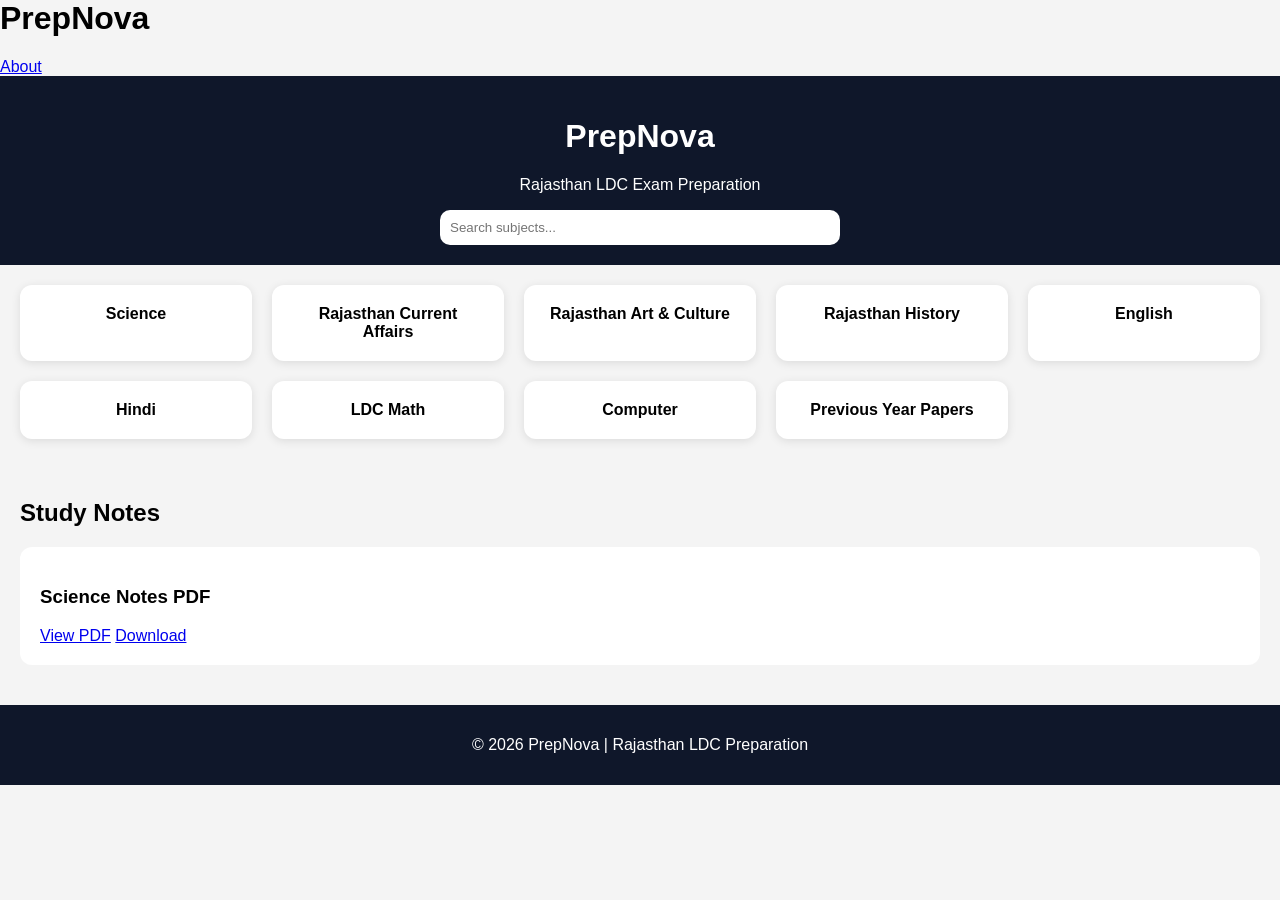
==== index.html @ 3d997fd1 "Update index.html" ====
<body>

<h1>PrepNova</h1>

<a href="about.html">About</a>

</body>
<!DOCTYPE html>
<html lang="en">
<head>
<meta charset="UTF-8">
<meta name="viewport" content="width=device-width, initial-scale=1.0">
<title>PrepNova - Rajasthan LDC Preparation</title>
<link rel="stylesheet" href="style.css">
</head>
<body>
<header>
  <h1>PrepNova</h1>
  <p>Rajasthan LDC Exam Preparation</p>
  <input type="text" id="searchInput" placeholder="Search subjects...">
</header>

<section class="subjects" id="subjectsContainer">
  <div class="card">Science</div>
  <div class="card">Rajasthan Current Affairs</div>
  <div class="card">Rajasthan Art & Culture</div>
  <div class="card">Rajasthan History</div>
  <div class="card">English</div>
  <div class="card">Hindi</div>
  <div class="card">LDC Math</div>
  <div class="card">Computer</div>
  <div class="card">Previous Year Papers</div>
</section>

<section class="notes">
<h2>Study Notes</h2>
<div class="pdf-card">
<h3>Science Notes PDF</h3>
<a href="#">View PDF</a>
<a href="#">Download</a>
</div>
</section>

<footer>
<p>© 2026 PrepNova | Rajasthan LDC Preparation</p>
</footer>

<script src="script.js"></script>
</body>
</html>
---- style.css ----
body {
font-family: Arial, sans-serif;
margin:0;
padding:0;
background:#f4f4f4;
}

header {
background:#0f172a;
color:white;
padding:20px;
text-align:center;
}

#searchInput {
padding:10px;
width:80%;
max-width:400px;
border-radius:10px;
border:none;
}

.subjects {
display:grid;
grid-template-columns:repeat(auto-fit,minmax(200px,1fr));
gap:20px;
padding:20px;
}

.card {
background:white;
padding:20px;
border-radius:12px;
text-align:center;
font-weight:bold;
box-shadow:0 2px 10px rgba(0,0,0,0.1);
cursor:pointer;
}

.notes {
padding:20px;
}

.pdf-card {
background:white;
padding:20px;
border-radius:12px;
}

footer {
background:#0f172a;
color:white;
text-align:center;
padding:15px;
margin-top:20px;
}
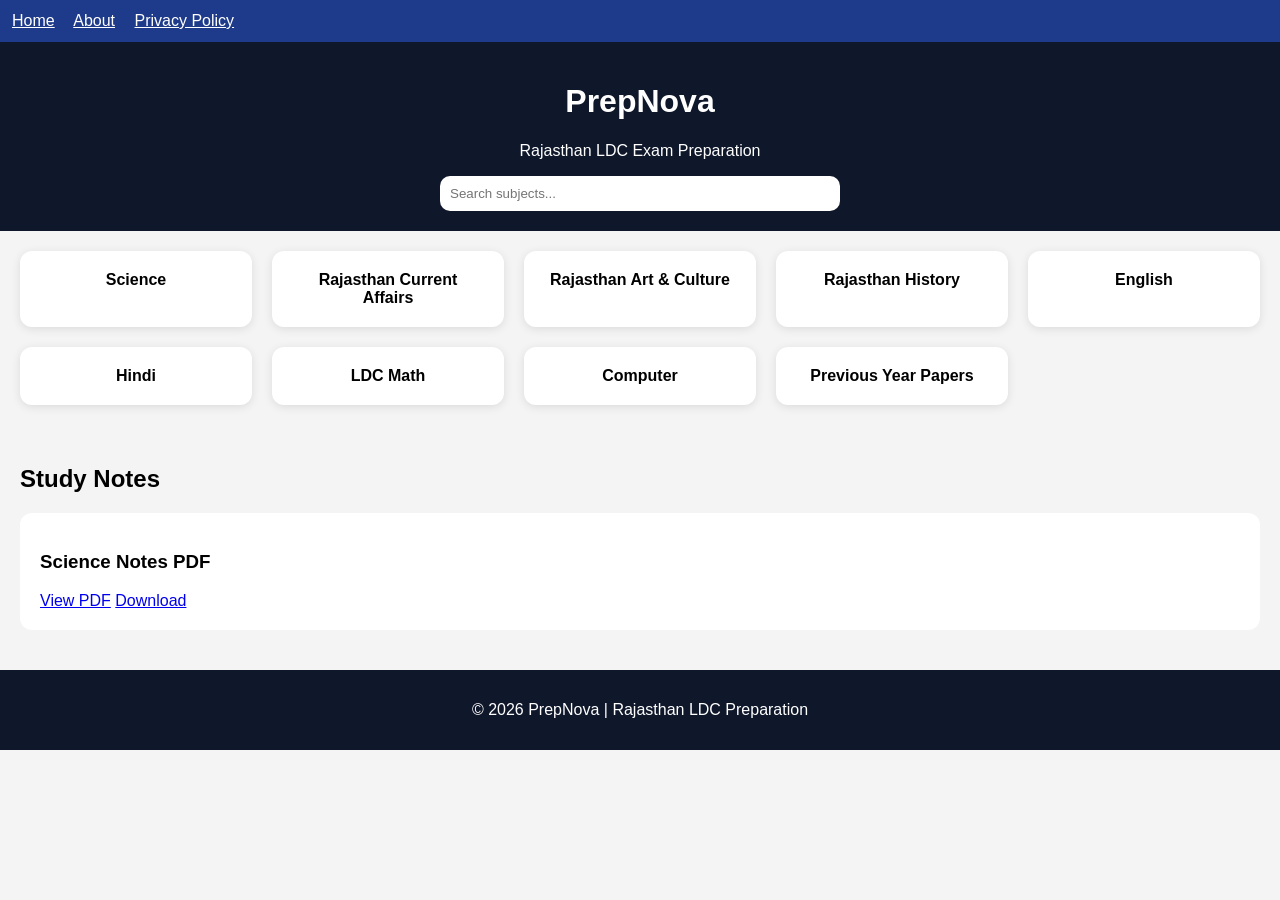
==== commit 1135abaa: "Update index.html" ====
--- a/index.html
+++ b/index.html
@@ -1,8 +1,12 @@
 <body>
 
-<h1>PrepNova</h1>
+  <div style="background:#1e3a8a; padding:12px;">
 
-<a href="about.html">About</a>
+    <a href="index.html" style="color:white; margin-right:15px;">Home</a>
+    <a href="about.html" style="color:white; margin-right:15px;">About</a>
+    <a href="privacy-policy.html" style="color:white; margin-right:15px;">Privacy Policy</a>
+
+</div>
 
 </body>
 <!DOCTYPE html>
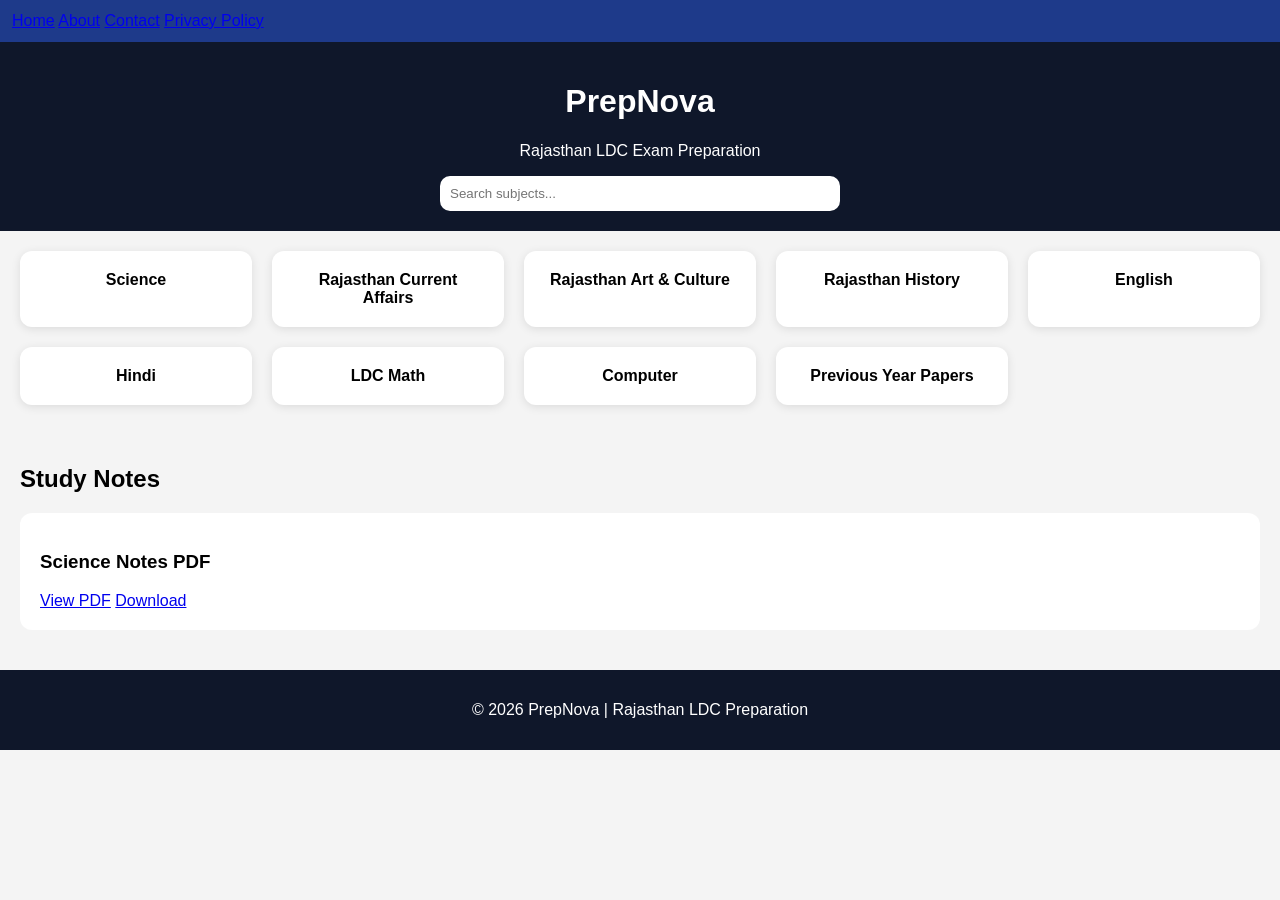
==== commit 632cd9c4: "Update index.html" ====
--- a/index.html
+++ b/index.html
@@ -2,9 +2,10 @@
 
   <div style="background:#1e3a8a; padding:12px;">
 
-    <a href="index.html" style="color:white; margin-right:15px;">Home</a>
-    <a href="about.html" style="color:white; margin-right:15px;">About</a>
-    <a href="privacy-policy.html" style="color:white; margin-right:15px;">Privacy Policy</a>
+    <a href="index.html">Home</a>
+<a href="about.html">About</a>
+<a href="contact.html">Contact</a>
+<a href="privacy-policy.html">Privacy Policy</a>
 
 </div>
 
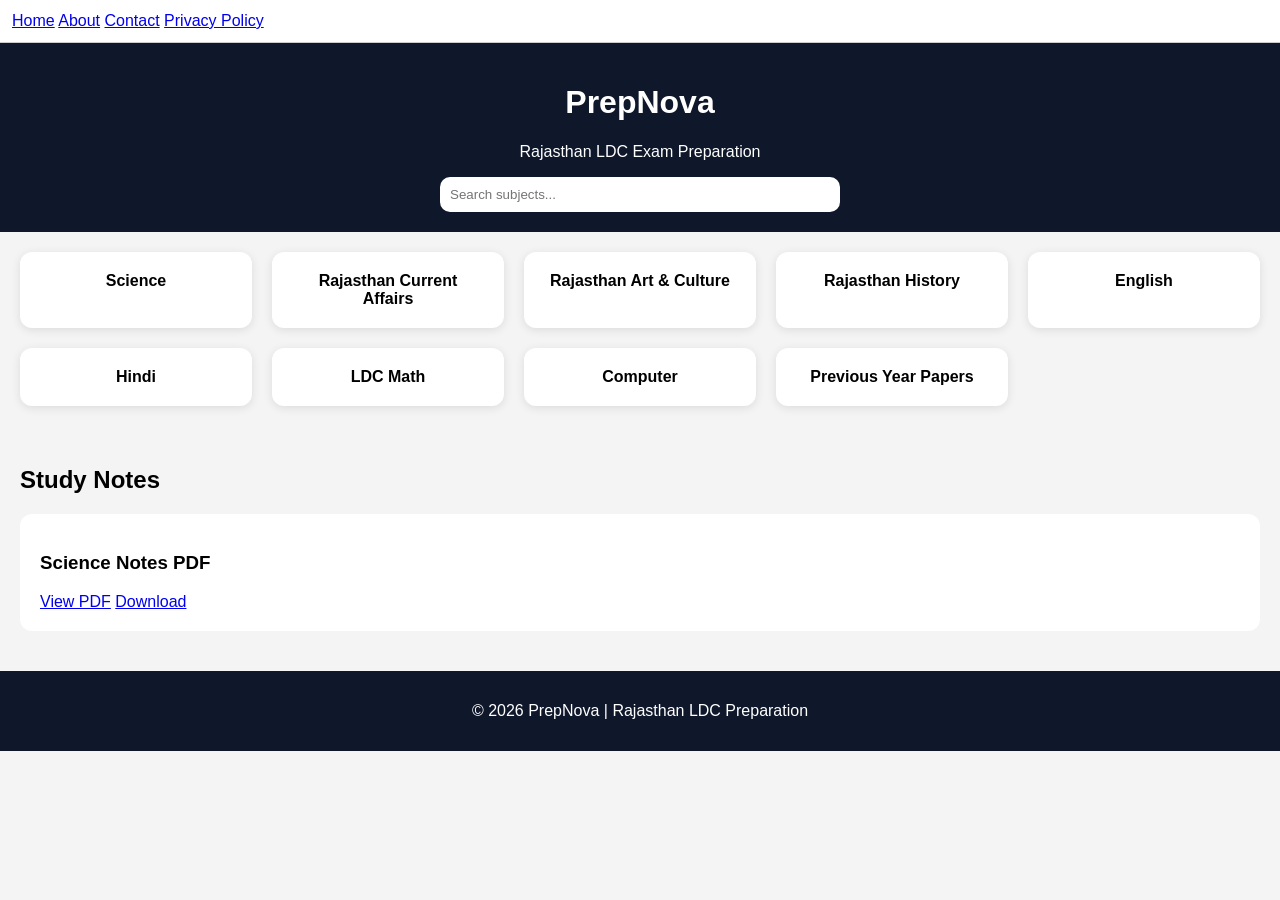
==== commit 1ffa76cb: "Update index.html" ====
--- a/index.html
+++ b/index.html
@@ -1,6 +1,6 @@
 <body>
 
-  <div style="background:#1e3a8a; padding:12px;">
+  <div style="background:white; padding:12px; border-bottom:1px solid #ccc;">
 
     <a href="index.html">Home</a>
 <a href="about.html">About</a>
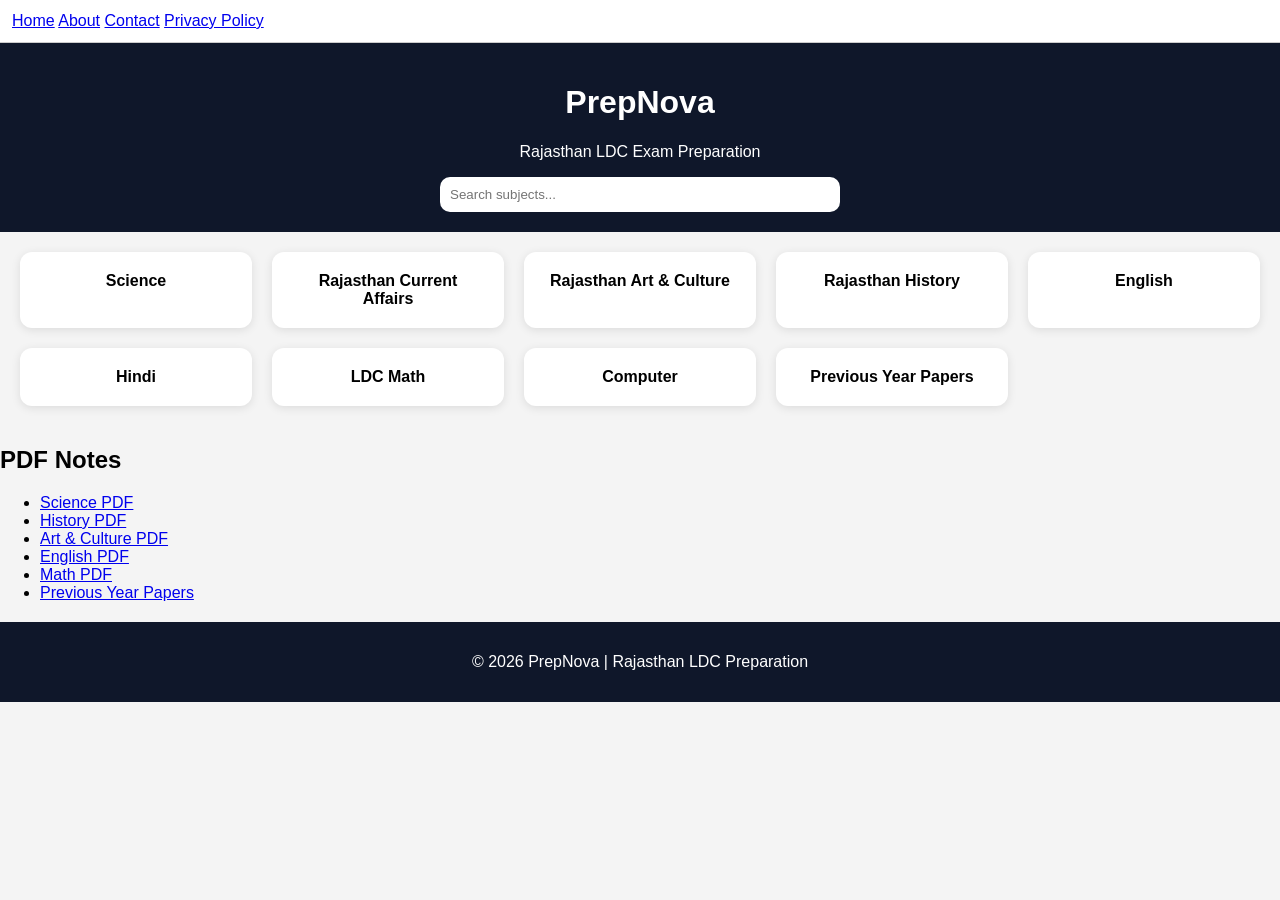
==== commit 43bced64: "Update index.html" ====
--- a/index.html
+++ b/index.html
@@ -37,12 +37,17 @@
   <div class="card">Previous Year Papers</div>
 </section>
 
-<section class="notes">
-<h2>Study Notes</h2>
-<div class="pdf-card">
-<h3>Science Notes PDF</h3>
-<a href="#">View PDF</a>
-<a href="#">Download</a>
+<section>
+  <h2>PDF Notes</h2>
+
+<ul>
+    <li><a href="pdf/science.pdf" target="_blank">Science PDF</a></li>
+    <li><a href="pdf/history.pdf" target="_blank">History PDF</a></li>
+    <li><a href="pdf/art-culture.pdf" target="_blank">Art & Culture PDF</a></li>
+    <li><a href="pdf/english.pdf" target="_blank">English PDF</a></li>
+    <li><a href="pdf/math.pdf" target="_blank">Math PDF</a></li>
+    <li><a href="pdf/previous-year-papers.pdf" target="_blank">Previous Year Papers</a></li>
+</ul>
 </div>
 </section>
 
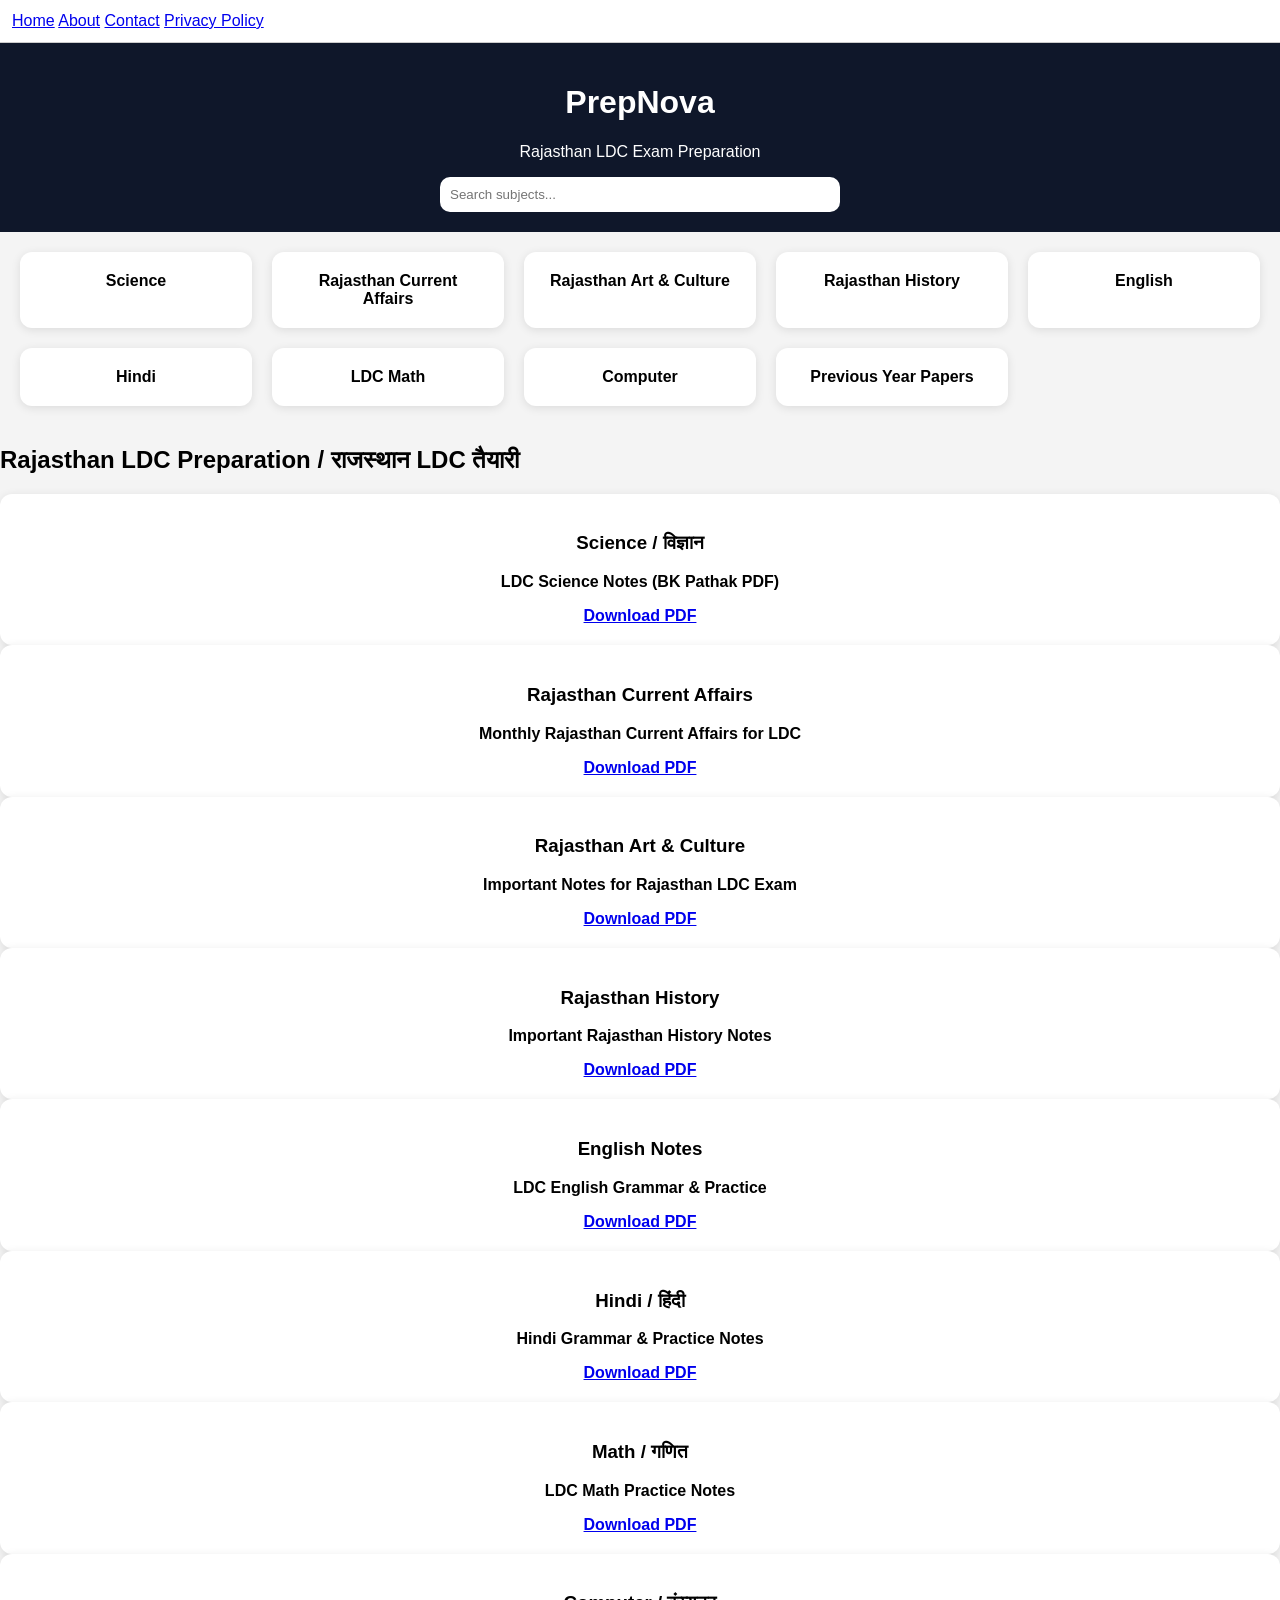
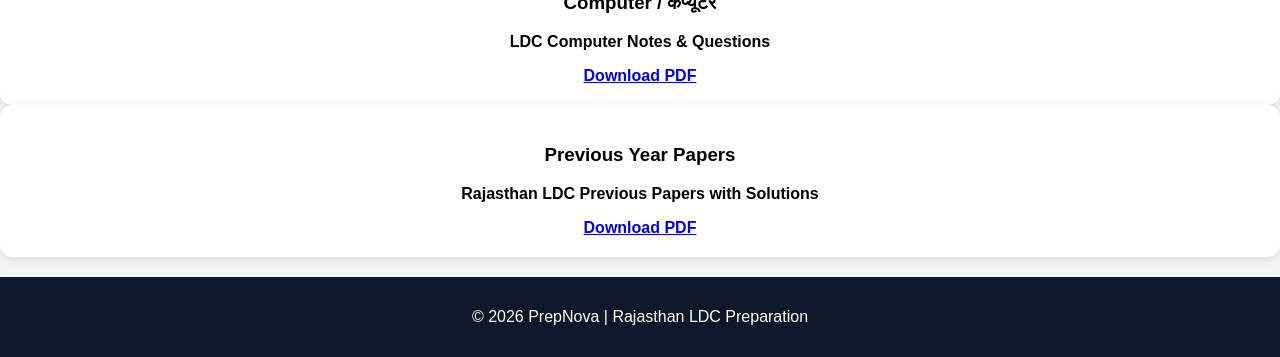
==== commit 961e8d14: "Update index.html" ====
--- a/index.html
+++ b/index.html
@@ -38,16 +38,87 @@
 </section>
 
 <section>
-  <h2>PDF Notes</h2>
+  <section id="ldc" class="container section">
+  <h2>Rajasthan LDC Preparation / राजस्थान LDC तैयारी</h2>
 
-<ul>
-    <li><a href="pdf/science.pdf" target="_blank">Science PDF</a></li>
-    <li><a href="pdf/history.pdf" target="_blank">History PDF</a></li>
-    <li><a href="pdf/art-culture.pdf" target="_blank">Art & Culture PDF</a></li>
-    <li><a href="pdf/english.pdf" target="_blank">English PDF</a></li>
-    <li><a href="pdf/math.pdf" target="_blank">Math PDF</a></li>
-    <li><a href="pdf/previous-year-papers.pdf" target="_blank">Previous Year Papers</a></li>
-</ul>
+  <div class="grid">
+
+    <div class="card">
+      <h3>Science / विज्ञान</h3>
+      <p>LDC Science Notes (BK Pathak PDF)</p>
+      <a href="pdfs/ldc-science-bk-pathak.pdf" download>
+        Download PDF
+      </a>
+    </div>
+
+    <div class="card">
+      <h3>Rajasthan Current Affairs</h3>
+      <p>Monthly Rajasthan Current Affairs for LDC</p>
+      <a href="pdfs/rajasthan-current-affairs.pdf" download>
+        Download PDF
+      </a>
+    </div>
+
+    <div class="card">
+      <h3>Rajasthan Art & Culture</h3>
+      <p>Important Notes for Rajasthan LDC Exam</p>
+      <a href="pdfs/rajasthan-art-culture.pdf" download>
+        Download PDF
+      </a>
+    </div>
+
+    <div class="card">
+      <h3>Rajasthan History</h3>
+      <p>Important Rajasthan History Notes</p>
+      <a href="pdfs/rajasthan-history.pdf" download>
+        Download PDF
+      </a>
+    </div>
+
+    <div class="card">
+      <h3>English Notes</h3>
+      <p>LDC English Grammar & Practice</p>
+      <a href="pdfs/ldc-english.pdf" download>
+        Download PDF
+      </a>
+    </div>
+
+    <div class="card">
+      <h3>Hindi / हिंदी</h3>
+      <p>Hindi Grammar & Practice Notes</p>
+      <a href="pdfs/ldc-hindi.pdf" download>
+        Download PDF
+      </a>
+    </div>
+
+    <div class="card">
+      <h3>Math / गणित</h3>
+      <p>LDC Math Practice Notes</p>
+      <a href="pdfs/ldc-math.pdf" download>
+        Download PDF
+      </a>
+    </div>
+
+    <div class="card">
+      <h3>Computer / कंप्यूटर</h3>
+      <p>LDC Computer Notes & Questions</p>
+      <a href="pdfs/ldc-computer.pdf" download>
+        Download PDF
+      </a>
+    </div>
+
+    <div class="card">
+      <h3>Previous Year Papers</h3>
+      <p>Rajasthan LDC Previous Papers with Solutions</p>
+      <a href="pdfs/ldc-previous-papers.pdf" download>
+        Download PDF
+      </a>
+    </div>
+
+  </div>
+  </section>
+
+
 </div>
 </section>
 
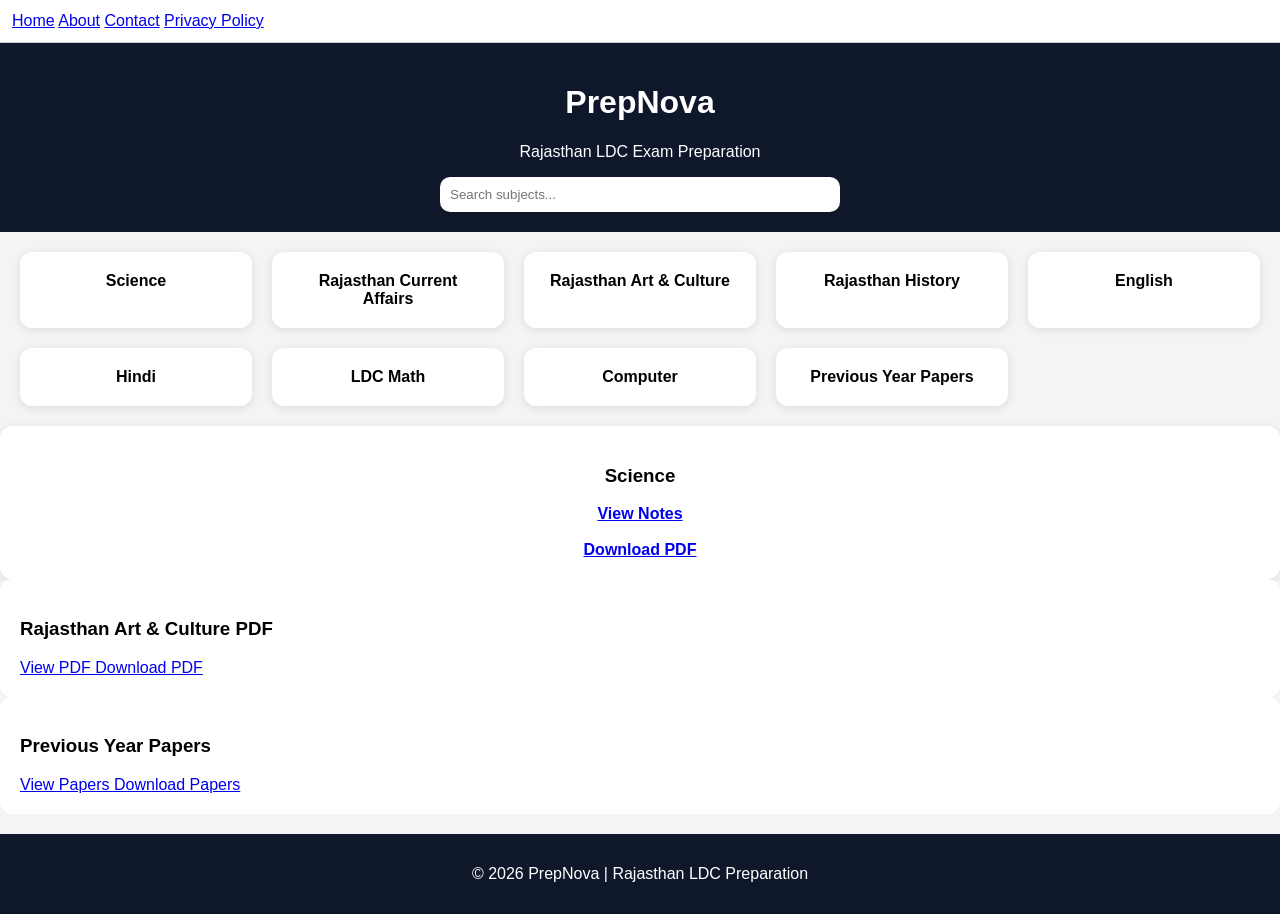
==== commit 022c260b: "Update index.html" ====
--- a/index.html
+++ b/index.html
@@ -37,88 +37,43 @@
   <div class="card">Previous Year Papers</div>
 </section>
 
-<section>
-  <section id="ldc" class="container section">
-  <h2>Rajasthan LDC Preparation / राजस्थान LDC तैयारी</h2>
+<div class="card">
+  <h3>Science</h3>
 
-  <div class="grid">
+  <a href="science-notes.pdf" target="_blank">
+    View Notes
+  </a>
 
-    <div class="card">
-      <h3>Science / विज्ञान</h3>
-      <p>LDC Science Notes (BK Pathak PDF)</p>
-      <a href="pdfs/ldc-science-bk-pathak.pdf" download>
-        Download PDF
-      </a>
-    </div>
+  <br><br>
 
-    <div class="card">
-      <h3>Rajasthan Current Affairs</h3>
-      <p>Monthly Rajasthan Current Affairs for LDC</p>
-      <a href="pdfs/rajasthan-current-affairs.pdf" download>
-        Download PDF
-      </a>
-    </div>
+  <a href="science-notes.pdf" download>
+    Download PDF
+  </a>
+</div>
+  
 
-    <div class="card">
-      <h3>Rajasthan Art & Culture</h3>
-      <p>Important Notes for Rajasthan LDC Exam</p>
-      <a href="pdfs/rajasthan-art-culture.pdf" download>
-        Download PDF
-      </a>
-    </div>
+<div class="pdf-card">
+  <h3>Rajasthan Art & Culture PDF</h3>
 
-    <div class="card">
-      <h3>Rajasthan History</h3>
-      <p>Important Rajasthan History Notes</p>
-      <a href="pdfs/rajasthan-history.pdf" download>
-        Download PDF
-      </a>
-    </div>
+  <a href="rajasthan-art-culture.pdf" target="_blank">
+    View PDF
+  </a>
 
-    <div class="card">
-      <h3>English Notes</h3>
-      <p>LDC English Grammar & Practice</p>
-      <a href="pdfs/ldc-english.pdf" download>
-        Download PDF
-      </a>
-    </div>
+  <a href="rajasthan-art-culture.pdf" download>
+    Download PDF
+  </a>
+</div>
+  <div class="pdf-card">
+  <h3>Previous Year Papers</h3>
 
-    <div class="card">
-      <h3>Hindi / हिंदी</h3>
-      <p>Hindi Grammar & Practice Notes</p>
-      <a href="pdfs/ldc-hindi.pdf" download>
-        Download PDF
-      </a>
-    </div>
+  <a href="previous-year-papers.pdf" target="_blank">
+    View Papers
+  </a>
 
-    <div class="card">
-      <h3>Math / गणित</h3>
-      <p>LDC Math Practice Notes</p>
-      <a href="pdfs/ldc-math.pdf" download>
-        Download PDF
-      </a>
-    </div>
-
-    <div class="card">
-      <h3>Computer / कंप्यूटर</h3>
-      <p>LDC Computer Notes & Questions</p>
-      <a href="pdfs/ldc-computer.pdf" download>
-        Download PDF
-      </a>
-    </div>
-
-    <div class="card">
-      <h3>Previous Year Papers</h3>
-      <p>Rajasthan LDC Previous Papers with Solutions</p>
-      <a href="pdfs/ldc-previous-papers.pdf" download>
-        Download PDF
-      </a>
-    </div>
-
+  <a href="previous-year-papers.pdf" download>
+    Download Papers
+  </a>
   </div>
-  </section>
-
-
 </div>
 </section>
 
